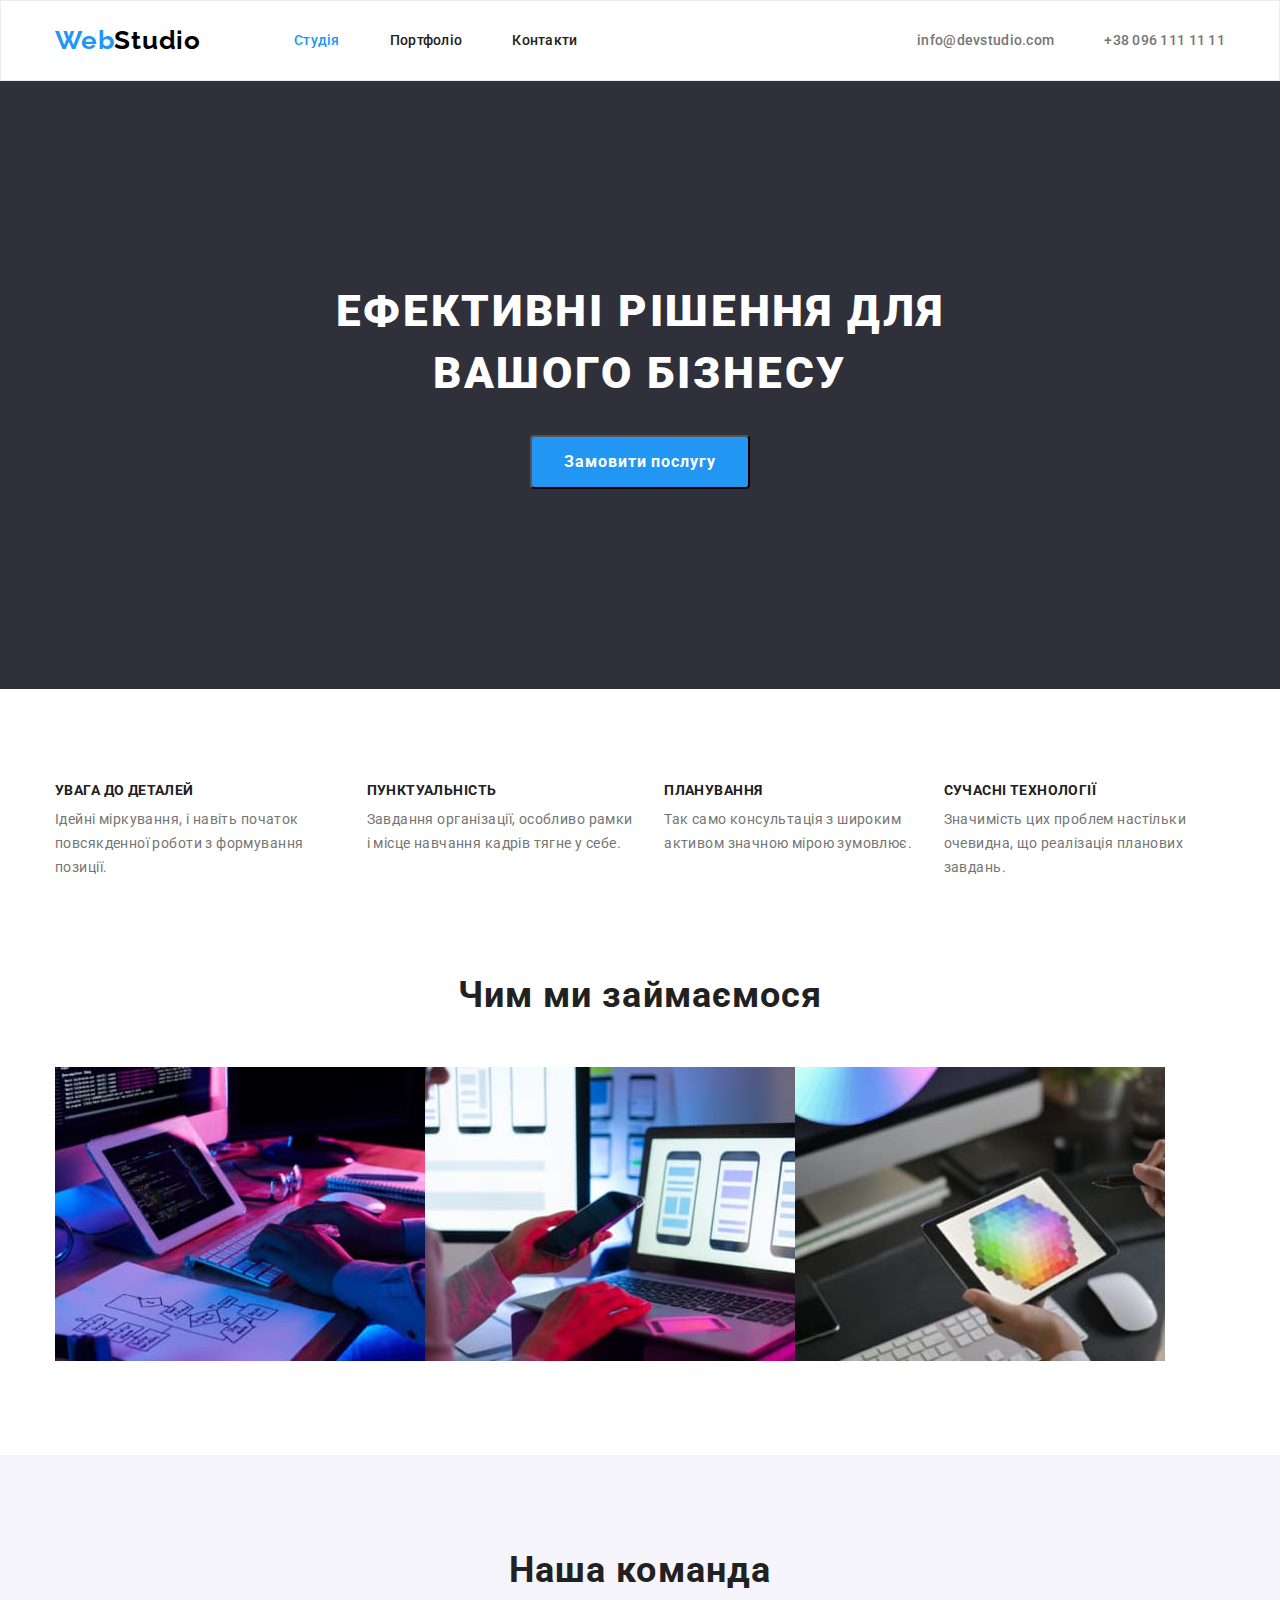
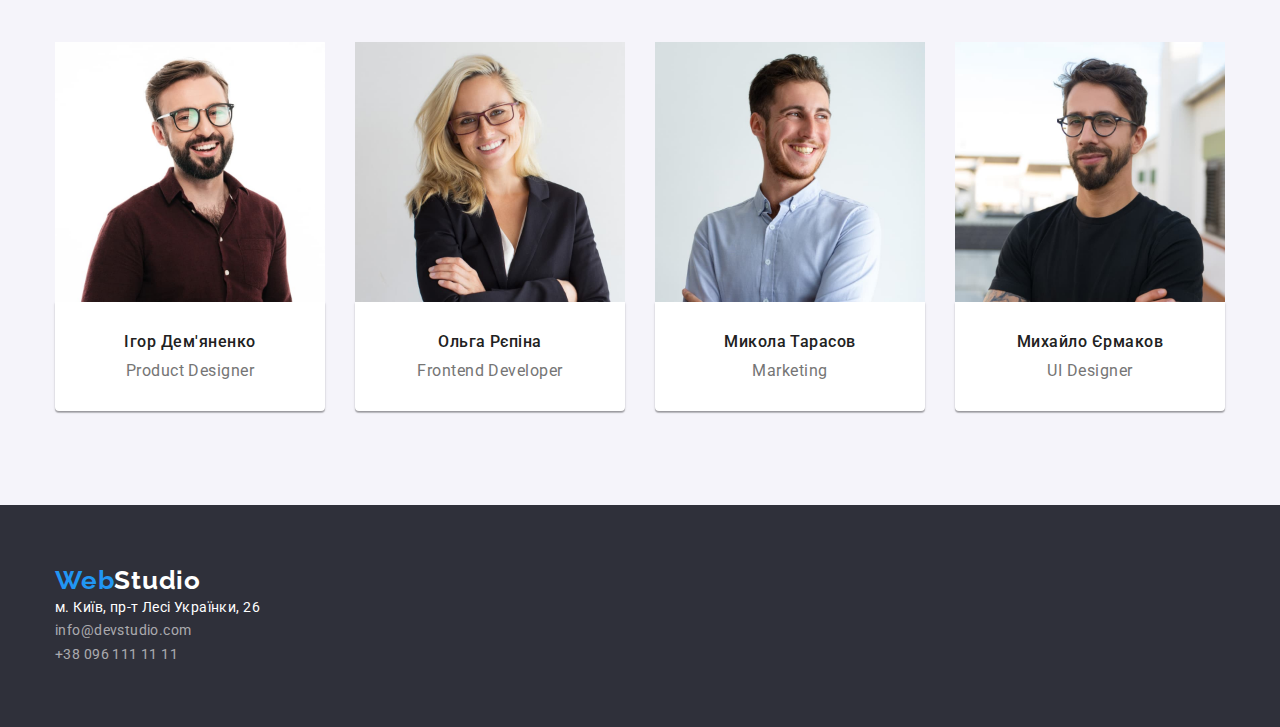
==== index.html @ c3c736be "Перенес файлы с прошлого репозитория" ====
<!DOCTYPE html>
<html lang="uk">
  <head>
    <meta charset="UTF-8" />
    <meta http-equiv="X-UA-Compatible" content="IE=edge" />
    <meta name="viewport" content="width=device-width, initial-scale=1.0" />
    <title>Студія</title>
    <link rel="preconnect" href="https://fonts.googleapis.com" />
    <link rel="preconnect" href="https://fonts.gstatic.com" crossorigin />
    <link
      href="https://fonts.googleapis.com/css2?family=Raleway:wght@700&family=Roboto:wght@400;500;700;900&display=swap"
      rel="stylesheet"
    />
    <link
      rel="stylesheet"
      href="https://cdnjs.cloudflare.com/ajax/libs/modern-normalize/1.1.0/modern-normalize.min.css"
    />
    <link rel="stylesheet" href="./css/styles.css" />
  </head>
  <body>
    <!--Шапка сайта-->
    <header class="header">
      <div class="container header-box">
        <nav class="header-nav">
          <a href="index.html" class="header-logo"
            >Web<span class="accent-logo-header">Studio</span></a
          >
          <ul class="header-list-nav list">
            <li class="header-item"><a href="index.html" class="header-link current">Студія</a></li>
            <li class="header-item">
              <a href="portfolio.html" class="header-link">Портфоліо</a>
            </li>
            <li class="header-item"><a href="/" class="header-link">Контакти</a></li>
          </ul>
        </nav>
        <ul class="header-list list">
          <li class="header-item">
            <a href="mailto:info@devstudio.com" class="header-contact">info@devstudio.com</a>
          </li>
          <li class="header-item">
            <a href="tel:+380961111111" class="header-contact">+38 096 111 11 11</a>
          </li>
        </ul>
      </div>
    </header>
    <main>
      <!--Герой-->
      <section class="hero">
        <div class="container">
          <h1 class="hero-title">Ефективні рішення для вашого бізнесу</h1>
          <button type="button" class="hero-btn">Замовити послугу</button>
        </div>
      </section>
      <!--Особенности-->
      <section class="section sec-padding-bot-0">
        <div class="container">
          <h2 class="visually-hidden">Особливості</h2>
          <ul class="peculiarities-list list">
            <li class="peculiarities-item">
              <h3 class="peculiarities-title">Увага до деталей</h3>
              <p class="peculiarities-description">
                Ідейні міркування, і навіть початок повсякденної роботи з формування позиції.
              </p>
            </li>
            <li class="peculiarities-item">
              <h3 class="peculiarities-title">Пунктуальність</h3>
              <p class="peculiarities-description">
                Завдання організації, особливо рамки і місце навчання кадрів тягне у себе.
              </p>
            </li>
            <li class="peculiarities-item">
              <h3 class="peculiarities-title">Планування</h3>
              <p class="peculiarities-description">
                Так само консультація з широким активом значною мірою зумовлює.
              </p>
            </li>
            <li class="peculiarities-item">
              <h3 class="peculiarities-title">Сучасні технології</h3>
              <p class="peculiarities-description">
                Значимість цих проблем настільки очевидна, що реалізація планових завдань.
              </p>
            </li>
          </ul>
        </div>
      </section>
      <!--Чем мы занимаемся-->
      <section class="section">
        <div class="container">
          <h2 class="work-title">Чим ми займаємося</h2>
          <ul class="work-list list">
            <li class="work-item"><img src="./images/img-1.jpg" width="370" alt="технології" /></li>
            <li class="work-item">
              <img src="./images/img-2.jpg" width="370" alt="комунікація" />
            </li>
            <li class="work-item"><img src="./images/img-3.jpg" width="370" alt="малювання" /></li>
          </ul>
        </div>
      </section>
      <!--Наша команда-->
      <section class="section workers">
        <div class="container">
          <h2 class="team-title">Наша команда</h2>
          <ul class="workers-list list">
            <li class="workers-item">
              <img src="./images/worker-11.jpg" width="270" alt="працівник-1" class="img-workers" />
              <div class="card-workers">
                <h3 class="workers-title">Ігор Дем'яненко</h3>
                <p lang="en" class="workers-description">Product Designer</p>
              </div>
            </li>
            <li class="workers-item">
              <img src="./images/worker-12.jpg" width="270" alt="працівник-2" class="img-workers" />
              <div class="card-workers">
                <h3 class="workers-title">Ольга Рєпіна</h3>
                <p lang="en" class="workers-description">Frontend Developer</p>
              </div>
            </li>
            <li class="workers-item">
              <img src="./images/worker-13.jpg" width="270" alt="працівник-3" class="img-workers" />
              <div class="card-workers">
                <h3 class="workers-title">Микола Тарасов</h3>
                <p lang="en" class="workers-description">Marketing</p>
              </div>
            </li>
            <li class="workers-item">
              <img src="./images/worker-14.jpg" width="270" alt="працівник-4" class="img-workers" />
              <div class="card-workers">
                <h3 class="workers-title">Михайло Єрмаков</h3>
                <p lang="en" class="workers-description">UI Designer</p>
              </div>
            </li>
          </ul>
        </div>
      </section>
    </main>
    <!--Подвал-->
    <footer class="footer">
      <div class="container">
        <a href="index.html" class="footer-logo"
          >Web<span class="accent-logo-footer">Studio</span></a
        >
        <address class="add">
          <ul class="footer-list list">
            <li class="footer-add">
              <a
                href="https://goo.gl/maps/QgjhshZsRdCma7ik6"
                target="_blank"
                rel="noopener noreferrer nofollow"
                class="footer-link-add"
                >м. Київ, пр-т Лесі Українки, 26</a
              >
            </li>
            <li class="footer-mail">
              <a href="mailto:info@devstudio.com" class="footer-link">info@devstudio.com</a>
            </li>
            <li class="footer-contact">
              <a href="tel:+380961111111" class="footer-link">+38 096 111 11 11</a>
            </li>
          </ul>
        </address>
      </div>
    </footer>
  </body>
</html>
---- css/styles.css ----
:root {
  --primary-color: #212121;
  --secondary-color: #757575;
  --accent-add-color: rgba(255, 255, 255, 0.6);
  --accent-color: #2196f3;
  --accent-color-hero: #188ce8;
  --white-color: #ffffff;
  --black-color: #000000;
  --logo-color: #2196f3;
  --background-color: #2f303a;
  --background-color-team: #f5f4fa;
}

img {
  display: block;
}
h1,
h2,
h3,
h4,
h5,
h6,
ul,
p {
  margin: 0;
}
ul {
  padding-left: 0;
}
.list {
  list-style: none;
}
.visually-hidden {
  position: absolute;
  white-space: nowrap;
  width: 1px;
  height: 1px;
  overflow: hidden;
  border: 0;
  padding: 0;
  clip: rect(0 0 0 0);
  clip-path: inset(50%);
  margin: -1px;
}
.container {
  width: 1200px;
  margin: 0 auto;
  padding-left: 15px;
  padding-right: 15px;
}
.section {
  padding: 94px 0;
}
body {
  font-family: 'Roboto', sans-serif;
  color: var(--primary-color);
  font-weight: 400;
}
.header {
  border: 1px solid #ececec;
}
.header-logo,
.footer-logo {
  font-family: 'Raleway', sans-serif;
  font-weight: 700;
  font-size: 26px;
  line-height: 1.2;
  letter-spacing: 0.03em;
  text-decoration: none;
  color: var(--logo-color);
}
.accent-logo-header {
  color: var(--black-color);
}
.accent-logo-footer {
  color: var(--white-color);
}
.header-link,
.header-contact {
  display: block;
  padding-top: 32px;
  padding-bottom: 32px;
}
.header-item + .header-item {
  margin-left: 50px;
}
.header-box,
.header-nav {
  display: flex;
  align-items: center;
}
.header-list-nav {
  display: flex;
  margin-left: 93px;
}
.header-list {
  display: flex;
  margin-left: auto;
}
.header-link {
  font-weight: 500;
  font-size: 14px;
  line-height: 1.1;
  letter-spacing: 0.02em;
  text-decoration: none;
  color: var(--primary-color);
}
.header-list-nav .header-link.current {
  color: var(--accent-color);
}
.header-contact {
  font-weight: 500;
  font-size: 14px;
  line-height: 1.1;
  letter-spacing: 0.02em;
  color: var(--secondary-color);
  text-decoration: none;
}
.header-link:hover,
.header-link:focus {
  color: var(--accent-color);
}
.header-contact:hover,
.header-contact:focus {
  color: var(--accent-color);
}
.hero {
  background: var(--background-color);
  padding: 200px 0;
}
.hero-title {
  font-weight: 900;
  font-size: 44px;
  line-height: 1.4;
  text-align: center;
  letter-spacing: 0.06em;
  text-transform: uppercase;
  color: var(--white-color);
  max-width: 650px;
  margin: 0 auto;
  margin-bottom: 30px;
}
.hero-btn {
  display: block;
  margin: 0 auto;
  background: var(--accent-color);
  cursor: pointer;
  font-family: inherit;
  font-weight: 700;
  font-size: 16px;
  line-height: 1.9;
  letter-spacing: 0.06em;
  color: var(--white-color);
  padding: 10px 32px;
  border-radius: 4px;
}
.hero-btn:hover,
.hero-btn:focus {
  background: var(--accent-color-hero);
}
.sec-padding-bot-0 {
  padding-bottom: 0;
}
.peculiarities-list {
  display: flex;
}
.peculiarities-item + .peculiarities-item {
  padding-left: 30px;
}
.peculiarities-title {
  font-weight: 700;
  font-size: 14px;
  line-height: 1.1;
  letter-spacing: 0.03em;
  text-transform: uppercase;
  margin-bottom: 10px;
}
.peculiarities-description {
  font-size: 14px;
  line-height: 1.7;
  letter-spacing: 0.03em;
  color: var(--secondary-color);
}
.work-list {
  display: flex;
}
.work-item {
  flex-basis: calc((100%-2 * 30px) / 3);
}
.card-workers {
  padding: 30px;
  background: var(--white-color);
  box-shadow: 0px 1px 3px rgb(0 0 0 / 12%), 0px 1px 1px rgb(0 0 0 / 14%),
    0px 2px 1px rgb(0 0 0 / 20%);
  border-radius: 0px 0px 4px 4px;
}
.workers {
  background: var(--background-color-team);
}
.workers-list {
  display: flex;
  gap: 30px;
}
.workers-item {
  flex-basis: calc((100%-3 * 30px) / 4);
}
.workers-title {
  font-weight: 500;
  font-size: 16px;
  line-height: 1.2;
  letter-spacing: 0.03em;
  text-align: center;
  margin-bottom: 10px;
}
.workers-description {
  font-size: 16px;
  line-height: 1.2;
  letter-spacing: 0.03em;
  color: var(--secondary-color);
  text-align: center;
}
.team-title,
.work-title {
  font-weight: 700;
  font-size: 36px;
  line-height: 1.2;
  text-align: center;
  letter-spacing: 0.03em;
  margin-bottom: 50px;
}
.footer {
  background: var(--background-color);
  padding-top: 60px;
  padding-bottom: 60px;
}
.footer-link-add {
  font-style: normal;
  font-size: 14px;
  line-height: 1.7;
  letter-spacing: 0.03em;
  color: var(--white-color);
  text-decoration: none;
}
.footer-link {
  font-style: normal;
  font-size: 14px;
  line-height: 1.7;
  letter-spacing: 0.03em;
  color: var(--accent-add-color);
  text-decoration: none;
}
.footer-link-add:hover,
.footer-link-add:focus {
  color: var(--accent-color);
}
.footer-link:hover,
.footer-link:focus {
  color: var(--accent-color);
}
.portfolio-btn {
  cursor: pointer;
  font-family: inherit;
  font-weight: 500;
  font-size: 16px;
  line-height: 1.6;
  text-align: center;
  letter-spacing: 0.03em;
  border: 1px solid transparent;
  border-radius: 4px;
  padding: 6px 25px 6px 25px;
}
.portfolio-btn:hover,
.portfolio-btn:focus {
  background: var(--accent-color);
  color: var(--white-color);
}
.card {
  border: 1px solid #eeeeee;
  padding: 20px 24px 20px 24px;
}
.portfolio-title {
  font-weight: 700;
  font-size: 18px;
  line-height: 2;
  letter-spacing: 0.06em;
}
.portfolio-description {
  font-size: 16px;
  line-height: 1.9;
  letter-spacing: 0.03em;
  color: var(--secondary-color);
}
.portfolio-list-btn {
  display: flex;
  justify-content: center;
  margin-bottom: 50px;
}
.portfolio-item-btn + .portfolio-item-btn {
  margin-left: 8px;
}
.portfolio-list-photo {
  display: flex;
  flex-wrap: wrap;
  gap: 30px;
}
.portfolio-item {
  flex-basis: calc(100% / 3 - 30px);
  background: #ffffff;
}
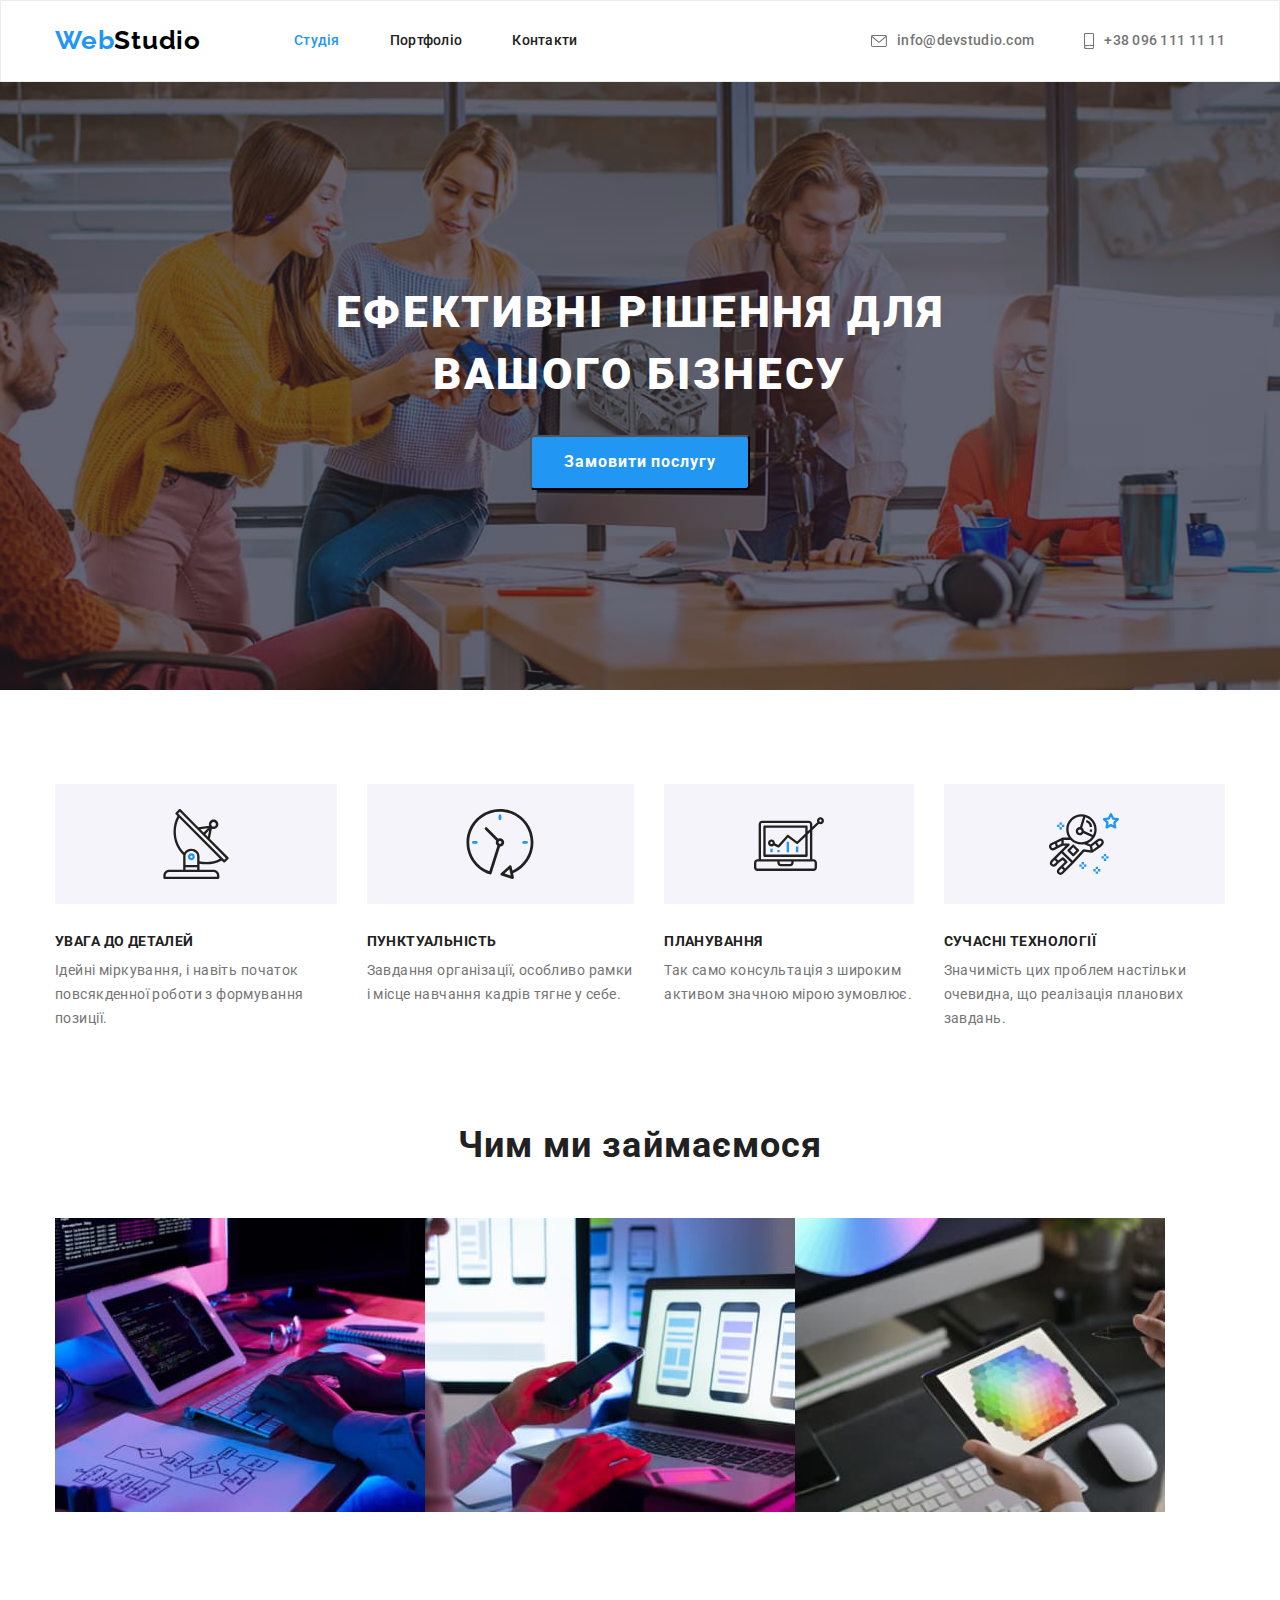
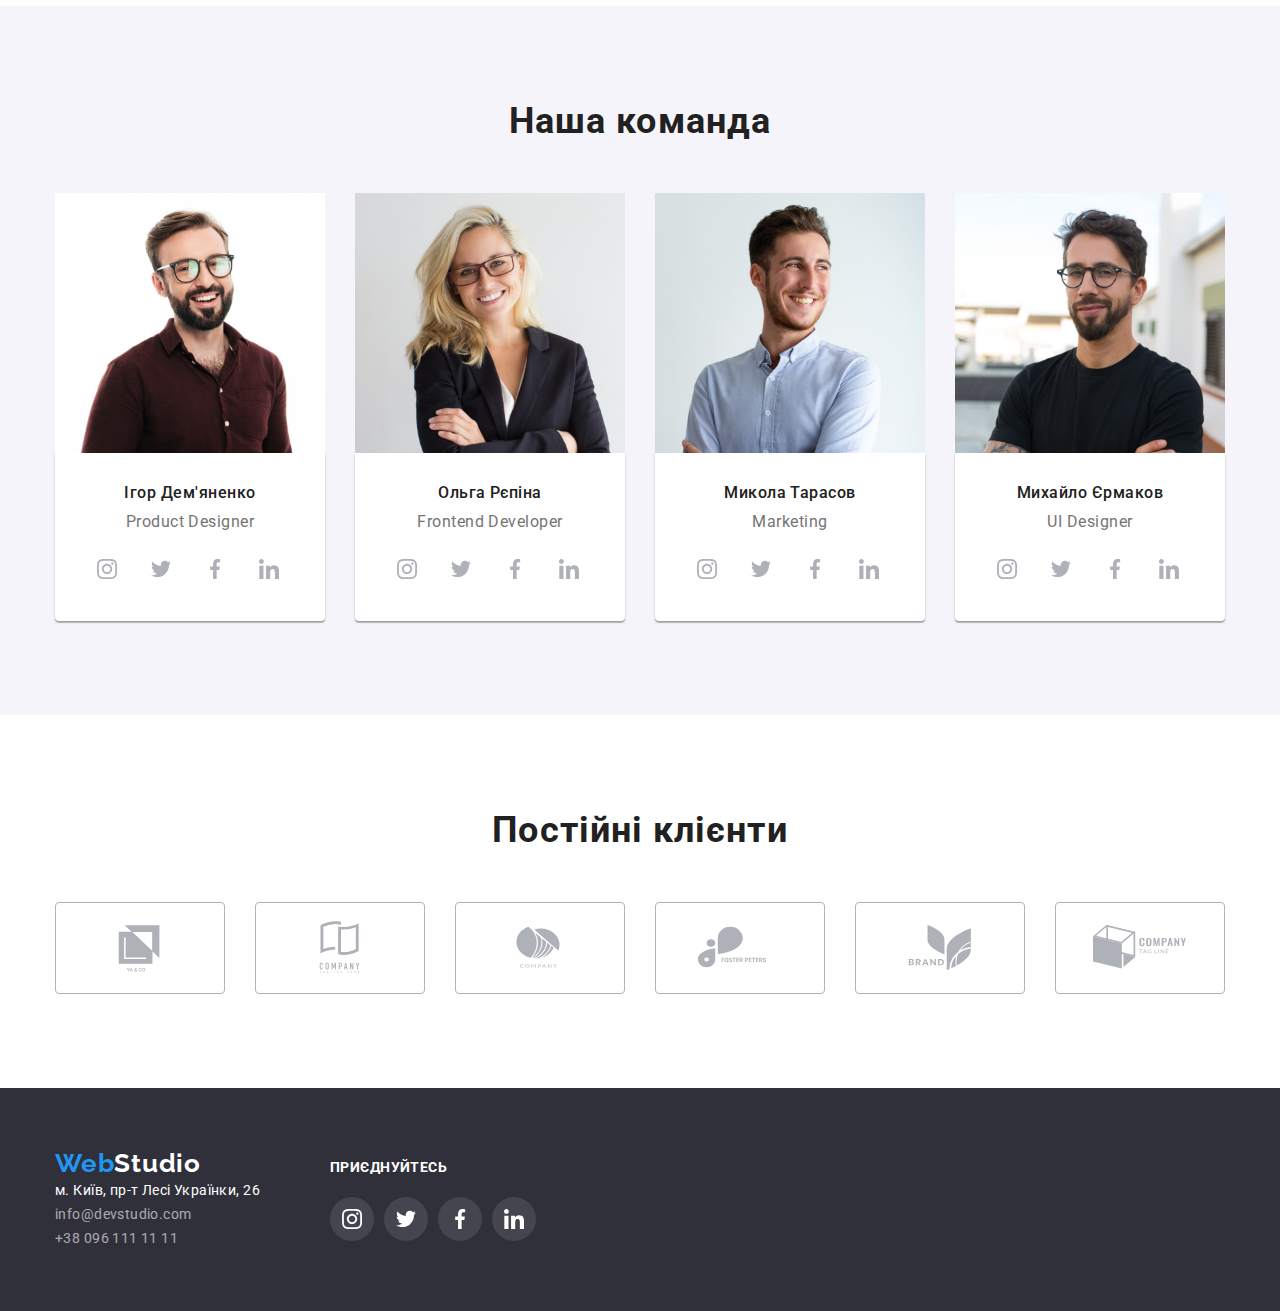
==== commit 95818319: "Добавил фокус, ховер, тени" ====
--- a/index.html
+++ b/index.html
@@ -35,10 +35,20 @@
         </nav>
         <ul class="header-list list">
           <li class="header-item">
-            <a href="mailto:info@devstudio.com" class="header-contact">info@devstudio.com</a>
+            <a href="mailto:info@devstudio.com" class="header-contact"
+              ><svg viewBox="0 0 43 32" width="16" height="12" class="contact-icon">
+                <use href="./images/icons.svg.svg#icon-envelope"></use>
+              </svg>
+              info@devstudio.com</a
+            >
           </li>
           <li class="header-item">
-            <a href="tel:+380961111111" class="header-contact">+38 096 111 11 11</a>
+            <a href="tel:+380961111111" class="header-contact"
+              ><svg viewBox="0 0 20 32" width="10" height="16" class="contact-icon">
+                <use href="./images/icons.svg.svg#icon-smartphone"></use>
+              </svg>
+              +38 096 111 11 11</a
+            >
           </li>
         </ul>
       </div>
@@ -57,24 +67,44 @@
           <h2 class="visually-hidden">Особливості</h2>
           <ul class="peculiarities-list list">
             <li class="peculiarities-item">
+              <div class="peculiarities-block">
+                <svg viewBox="0 0 32 32" width="70" height="70">
+                  <use href="./images/icons.svg.svg#icon-antenna"></use>
+                </svg>
+              </div>
               <h3 class="peculiarities-title">Увага до деталей</h3>
               <p class="peculiarities-description">
                 Ідейні міркування, і навіть початок повсякденної роботи з формування позиції.
               </p>
             </li>
             <li class="peculiarities-item">
+              <div class="peculiarities-block">
+                <svg viewBox="0 0 32 32" width="70" height="70">
+                  <use href="./images/icons.svg.svg#icon-clock"></use>
+                </svg>
+              </div>
               <h3 class="peculiarities-title">Пунктуальність</h3>
               <p class="peculiarities-description">
                 Завдання організації, особливо рамки і місце навчання кадрів тягне у себе.
               </p>
             </li>
             <li class="peculiarities-item">
+              <div class="peculiarities-block">
+                <svg viewBox="0 0 32 32" width="70" height="70">
+                  <use href="./images/icons.svg.svg#icon-diagram"></use>
+                </svg>
+              </div>
               <h3 class="peculiarities-title">Планування</h3>
               <p class="peculiarities-description">
                 Так само консультація з широким активом значною мірою зумовлює.
               </p>
             </li>
             <li class="peculiarities-item">
+              <div class="peculiarities-block">
+                <svg viewBox="0 0 32 32" width="70" height="70">
+                  <use href="./images/icons.svg.svg#icon-astronaut"></use>
+                </svg>
+              </div>
               <h3 class="peculiarities-title">Сучасні технології</h3>
               <p class="peculiarities-description">
                 Значимість цих проблем настільки очевидна, що реалізація планових завдань.
@@ -106,6 +136,36 @@
               <div class="card-workers">
                 <h3 class="workers-title">Ігор Дем'яненко</h3>
                 <p lang="en" class="workers-description">Product Designer</p>
+                <ul class="social-list list">
+                  <li class="social-item">
+                    <a class="social-icon" href="/"
+                      ><svg viewBox width="20" height="20">
+                        <use href="./images/icons.svg.svg#icon-instagram"></use>
+                      </svg>
+                    </a>
+                  </li>
+                  <li class="social-item">
+                    <a class="social-icon" href="/"
+                      ><svg viewBox width="20" height="20">
+                        <use href="./images/icons.svg.svg#icon-twitter"></use>
+                      </svg>
+                    </a>
+                  </li>
+                  <li class="social-item">
+                    <a class="social-icon" href="/"
+                      ><svg viewBox width="20" height="20">
+                        <use href="./images/icons.svg.svg#icon-facebook"></use>
+                      </svg>
+                    </a>
+                  </li>
+                  <li class="social-item">
+                    <a class="social-icon" href="/"
+                      ><svg viewBox width="20" height="20">
+                        <use href="./images/icons.svg.svg#icon-linkedin"></use>
+                      </svg>
+                    </a>
+                  </li>
+                </ul>
               </div>
             </li>
             <li class="workers-item">
@@ -113,6 +173,36 @@
               <div class="card-workers">
                 <h3 class="workers-title">Ольга Рєпіна</h3>
                 <p lang="en" class="workers-description">Frontend Developer</p>
+                <ul class="social-list list">
+                  <li class="social-item">
+                    <a class="social-icon" href="/"
+                      ><svg viewBox width="20" height="20">
+                        <use href="./images/icons.svg.svg#icon-instagram"></use>
+                      </svg>
+                    </a>
+                  </li>
+                  <li class="social-item">
+                    <a class="social-icon" href="/"
+                      ><svg viewBox width="20" height="20">
+                        <use href="./images/icons.svg.svg#icon-twitter"></use>
+                      </svg>
+                    </a>
+                  </li>
+                  <li class="social-item">
+                    <a class="social-icon" href="/"
+                      ><svg viewBox width="20" height="20">
+                        <use href="./images/icons.svg.svg#icon-facebook"></use>
+                      </svg>
+                    </a>
+                  </li>
+                  <li class="social-item">
+                    <a class="social-icon" href="/"
+                      ><svg viewBox width="20" height="20">
+                        <use href="./images/icons.svg.svg#icon-linkedin"></use>
+                      </svg>
+                    </a>
+                  </li>
+                </ul>
               </div>
             </li>
             <li class="workers-item">
@@ -120,6 +210,36 @@
               <div class="card-workers">
                 <h3 class="workers-title">Микола Тарасов</h3>
                 <p lang="en" class="workers-description">Marketing</p>
+                <ul class="social-list list">
+                  <li class="social-item">
+                    <a class="social-icon" href="/"
+                      ><svg viewBox width="20" height="20">
+                        <use href="./images/icons.svg.svg#icon-instagram"></use>
+                      </svg>
+                    </a>
+                  </li>
+                  <li class="social-item">
+                    <a class="social-icon" href="/"
+                      ><svg viewBox width="20" height="20">
+                        <use href="./images/icons.svg.svg#icon-twitter"></use>
+                      </svg>
+                    </a>
+                  </li>
+                  <li class="social-item">
+                    <a class="social-icon" href="/"
+                      ><svg viewBox width="20" height="20">
+                        <use href="./images/icons.svg.svg#icon-facebook"></use>
+                      </svg>
+                    </a>
+                  </li>
+                  <li class="social-item">
+                    <a class="social-icon" href="/"
+                      ><svg viewBox width="20" height="20">
+                        <use href="./images/icons.svg.svg#icon-linkedin"></use>
+                      </svg>
+                    </a>
+                  </li>
+                </ul>
               </div>
             </li>
             <li class="workers-item">
@@ -127,7 +247,87 @@
               <div class="card-workers">
                 <h3 class="workers-title">Михайло Єрмаков</h3>
                 <p lang="en" class="workers-description">UI Designer</p>
-              </div>
+                <ul class="social-list list">
+                  <li class="social-item">
+                    <a class="social-icon" href="/"
+                      ><svg viewBox width="20" height="20">
+                        <use href="./images/icons.svg.svg#icon-instagram"></use>
+                      </svg>
+                    </a>
+                  </li>
+                  <li class="social-item">
+                    <a class="social-icon" href="/"
+                      ><svg viewBox width="20" height="20">
+                        <use href="./images/icons.svg.svg#icon-twitter"></use>
+                      </svg>
+                    </a>
+                  </li>
+                  <li class="social-item">
+                    <a class="social-icon" href="/"
+                      ><svg viewBox width="20" height="20">
+                        <use href="./images/icons.svg.svg#icon-facebook"></use>
+                      </svg>
+                    </a>
+                  </li>
+                  <li class="social-item">
+                    <a class="social-icon" href="/"
+                      ><svg viewBox width="20" height="20">
+                        <use href="./images/icons.svg.svg#icon-linkedin"></use>
+                      </svg>
+                    </a>
+                  </li>
+                </ul>
+              </div>
+            </li>
+          </ul>
+        </div>
+      </section>
+      <!--Постійні клієнти-->
+      <section class="section client">
+        <div class="container">
+          <h2 class="client-title">Постійні клієнти</h2>
+          <ul class="client-list list">
+            <li class="client-item">
+              <a class="client-icon" href="/"
+                ><svg viewBox width="106" height="60">
+                  <use href="./images/icons.svg.svg#icon-company-1"></use>
+                </svg>
+              </a>
+            </li>
+            <li class="client-item">
+              <a class="client-icon" href="/"
+                ><svg viewBox width="106" height="60">
+                  <use href="./images/icons.svg.svg#icon-company-2"></use>
+                </svg>
+              </a>
+            </li>
+            <li class="client-item">
+              <a class="client-icon" href="/"
+                ><svg viewBox width="106" height="60">
+                  <use href="./images/icons.svg.svg#icon-company-3"></use>
+                </svg>
+              </a>
+            </li>
+            <li class="client-item">
+              <a class="client-icon" href="/"
+                ><svg viewBox width="106" height="60">
+                  <use href="./images/icons.svg.svg#icon-company-4"></use>
+                </svg>
+              </a>
+            </li>
+            <li class="client-item">
+              <a class="client-icon" href="/"
+                ><svg viewBox width="106" height="60">
+                  <use href="./images/icons.svg.svg#icon-company-5"></use>
+                </svg>
+              </a>
+            </li>
+            <li class="client-item">
+              <a class="client-icon" href="/"
+                ><svg viewBox width="106" height="60">
+                  <use href="./images/icons.svg.svg#icon-company-6"></use>
+                </svg>
+              </a>
             </li>
           </ul>
         </div>
@@ -135,29 +335,64 @@
     </main>
     <!--Подвал-->
     <footer class="footer">
-      <div class="container">
-        <a href="index.html" class="footer-logo"
-          >Web<span class="accent-logo-footer">Studio</span></a
-        >
-        <address class="add">
-          <ul class="footer-list list">
-            <li class="footer-add">
-              <a
-                href="https://goo.gl/maps/QgjhshZsRdCma7ik6"
-                target="_blank"
-                rel="noopener noreferrer nofollow"
-                class="footer-link-add"
-                >м. Київ, пр-т Лесі Українки, 26</a
-              >
-            </li>
-            <li class="footer-mail">
-              <a href="mailto:info@devstudio.com" class="footer-link">info@devstudio.com</a>
-            </li>
-            <li class="footer-contact">
-              <a href="tel:+380961111111" class="footer-link">+38 096 111 11 11</a>
-            </li>
-          </ul>
-        </address>
+      <div class="container footer-wrapper">
+        <div class="footer-info">
+          <a href="index.html" class="footer-logo"
+            >Web<span class="accent-logo-footer">Studio</span></a
+          >
+          <address class="add">
+            <ul class="footer-list list">
+              <li class="footer-add">
+                <a
+                  href="https://goo.gl/maps/QgjhshZsRdCma7ik6"
+                  target="_blank"
+                  rel="noopener noreferrer nofollow"
+                  class="footer-link-add"
+                  >м. Київ, пр-т Лесі Українки, 26</a
+                >
+              </li>
+              <li class="footer-mail">
+                <a href="mailto:info@devstudio.com" class="footer-link">info@devstudio.com</a>
+              </li>
+              <li class="footer-contact">
+                <a href="tel:+380961111111" class="footer-link">+38 096 111 11 11</a>
+              </li>
+            </ul>
+          </address>
+        </div>
+        <div class="footer-social">
+          <strong class="footer-strong-title">ПРИЄДНУЙТЕСЬ</strong>
+          <ul class="social-studio-list list">
+            <li class="social-studio-item">
+              <a class="footer-icon" href="/"
+                ><svg viewBox width="20" height="20">
+                  <use href="./images/icons.svg.svg#icon-instagram"></use>
+                </svg>
+              </a>
+            </li>
+            <li class="social-studio-item">
+              <a class="footer-icon" href="/"
+                ><svg viewBox width="20" height="20">
+                  <use href="./images/icons.svg.svg#icon-twitter"></use>
+                </svg>
+              </a>
+            </li>
+            <li class="social-studio-item">
+              <a class="footer-icon" href="/"
+                ><svg viewBox width="20" height="20">
+                  <use href="./images/icons.svg.svg#icon-facebook"></use>
+                </svg>
+              </a>
+            </li>
+            <li class="social-studio-item">
+              <a class="footer-icon" href="/"
+                ><svg viewBox width="20" height="20">
+                  <use href="./images/icons.svg.svg#icon-linkedin"></use>
+                </svg>
+              </a>
+            </li>
+          </ul>
+        </div>
       </div>
     </footer>
   </body>
--- a/css/styles.css
+++ b/css/styles.css
@@ -109,6 +109,8 @@
   color: var(--accent-color);
 }
 .header-contact {
+  display: flex;
+  align-items: center;
   font-weight: 500;
   font-size: 14px;
   line-height: 1.1;
@@ -124,8 +126,17 @@
 .header-contact:focus {
   color: var(--accent-color);
 }
+.contact-icon {
+  margin-right: 10px;
+  fill: currentColor;
+}
 .hero {
-  background: var(--background-color);
+  background: #c4c4c4;
+  background-image: linear-gradient(to right, rgba(47, 48, 58, 0.4), rgba(47, 48, 58, 0.4)),
+    url('../images/hero.jpg');
+  background-repeat: no-repeat;
+  background-size: cover;
+  background-position: center;
   padding: 200px 0;
 }
 .hero-title {
@@ -164,6 +175,14 @@
 .peculiarities-list {
   display: flex;
 }
+.peculiarities-block {
+  height: 120px;
+  display: flex;
+  align-items: center;
+  justify-content: center;
+  margin-bottom: 30px;
+  background-color: var(--background-color-team);
+}
 .peculiarities-item + .peculiarities-item {
   padding-left: 30px;
 }
@@ -208,16 +227,37 @@
   font-weight: 500;
   font-size: 16px;
   line-height: 1.2;
-  letter-spacing: 0.03em;
-  text-align: center;
+  text-align: center;
+  letter-spacing: 0.03em;
   margin-bottom: 10px;
 }
 .workers-description {
   font-size: 16px;
   line-height: 1.2;
+  text-align: center;
   letter-spacing: 0.03em;
   color: var(--secondary-color);
-  text-align: center;
+  margin-bottom: 16px;
+}
+.social-list {
+  display: flex;
+  justify-items: center;
+  gap: 10px;
+}
+.social-icon {
+  display: flex;
+  width: 44px;
+  height: 44px;
+  border-radius: 50%;
+  background: var(--white-color);
+  fill: #afb1b8;
+  align-items: center;
+  justify-content: center;
+}
+.social-item :hover,
+.social-item :focus {
+  fill: var(--white-color);
+  background: var(--accent-color);
 }
 .team-title,
 .work-title {
@@ -227,6 +267,33 @@
   text-align: center;
   letter-spacing: 0.03em;
   margin-bottom: 50px;
+}
+.client-title {
+  font-weight: 700;
+  font-size: 36px;
+  line-height: 1.2;
+  text-align: center;
+  letter-spacing: 0.03em;
+  margin-bottom: 50px;
+}
+.client-list {
+  display: flex;
+  justify-content: space-between;
+}
+.client-icon {
+  display: flex;
+  width: 170px;
+  height: 92px;
+  fill: #afb1b8;
+  border: 1px solid #afb1b8;
+  border-radius: 4px;
+  justify-content: center;
+  align-items: center;
+}
+.client-icon:hover,
+.client-icon:focus {
+  fill: var(--accent-color);
+  border: 1px solid var(--accent-color);
 }
 .footer {
   background: var(--background-color);
@@ -256,6 +323,42 @@
 .footer-link:hover,
 .footer-link:focus {
   color: var(--accent-color);
+}
+.footer-wrapper {
+  display: flex;
+  align-items: baseline;
+}
+.footer-social {
+  margin-left: 70px;
+}
+.footer-strong-title {
+  font-weight: 700;
+  font-size: 14px;
+  line-height: 1.14;
+  letter-spacing: 0.03em;
+  text-transform: uppercase;
+  color: var(--white-color);
+}
+.social-studio-list {
+  display: flex;
+  justify-content: center;
+  gap: 10px;
+  margin-top: 20px;
+}
+
+.footer-icon {
+  display: flex;
+  width: 44px;
+  height: 44px;
+  border-radius: 50%;
+  background: rgba(255, 255, 255, 0.1);
+  fill: var(--white-color);
+  justify-content: center;
+  align-items: center;
+}
+.social-studio-item :hover,
+.social-studio-item :focus {
+  background-color: var(--accent-color);
 }
 .portfolio-btn {
   cursor: pointer;
@@ -273,6 +376,8 @@
 .portfolio-btn:focus {
   background: var(--accent-color);
   color: var(--white-color);
+  box-shadow: 0px 3px 1px rgba(0, 0, 0, 0.1), 0px 1px 2px rgba(0, 0, 0, 0.08),
+    0px 2px 2px rgba(0, 0, 0, 0.12);
 }
 .card {
   border: 1px solid #eeeeee;
@@ -298,6 +403,14 @@
 .portfolio-item-btn + .portfolio-item-btn {
   margin-left: 8px;
 }
+.link-portfolio {
+  display: block;
+}
+.link-portfolio :hover,
+.link-portfolio :focus {
+  box-shadow: 0px 1px 1px rgba(0, 0, 0, 0.12), 0px 4px 4px rgba(0, 0, 0, 0.06),
+    1px 4px 6px rgba(0, 0, 0, 0.16);
+}
 .portfolio-list-photo {
   display: flex;
   flex-wrap: wrap;
